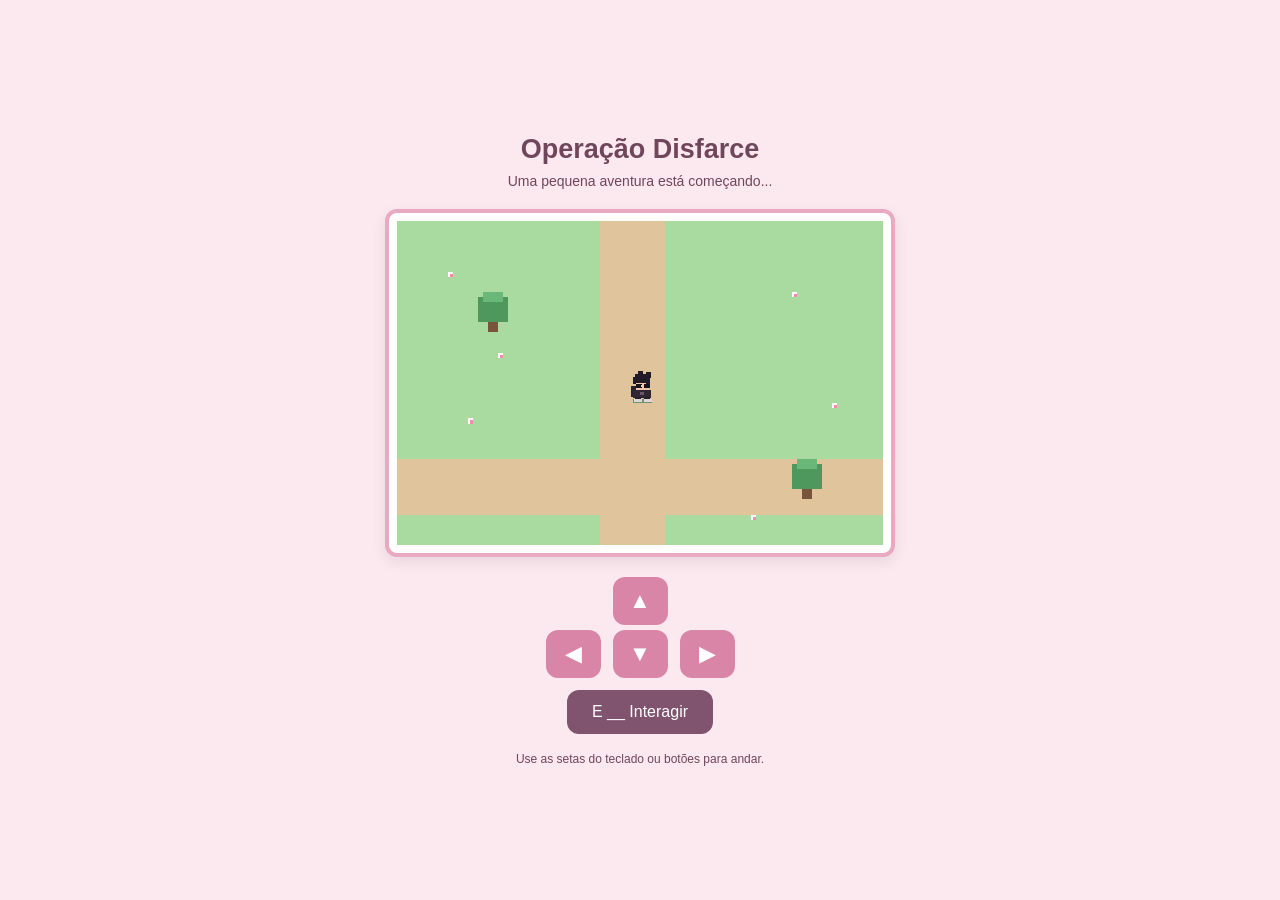
==== Operacao-Disfarce/index.html @ fbfb114b "v1" ====
<!DOCTYPE html>
<html lang="pt-BR">
<head>
    <meta charset="UTF-8">
    <meta name="viewport" content="width=device-width, initial-scale=1.0">
    <title>Operação Disfarce</title>
    <link rel="stylesheet" href="style.css">
</head>
<body>
    <main class="game-container">
        <header>
            <h1>Operação Disfarce</h1>
            <p>Uma pequena aventura está começando...</p>
        </header>

        <section class="game-screen">
            <canvas id="gameCanvas" width="480" height="320"></canvas>
        </section>

        <section class="controls">
            <button data-direction="up">▲</button>

        <div class="horizontal-controls">
            <button data-direction="left">◀</button>
            <button data-direction="down">▼</button>
            <button data-direction="right">▶</button>
        </div>
        </section>

        <section class="action-controls">
            <button id="interactButton"> E __ Interagir</button>
        </section>

        <section class="dialogue-box" id="dialogueBox" hidden>
            <strong id="dialogueName">Ren</strong>
            <p id="dialogueText"></p>
            <small>Pressione E para continuar</small>
        </section>

        <p class="instructions">
            Use as setas do teclado ou botões para andar.
        </p>
    </main>

    <script src="script.js"></script>
</body>
</html>
---- Operacao-Disfarce/style.css ----
* { 
    margin: 0;
    padding: 0;
    box-sizing: border-box;
}

body {
    background: #fce8ef;
    font-family: 'Arial', sans-serif;
    min-height: 100vh;
    display: flex;
    justify-content: center;
    align-items: center;
    color: #70465a
}

.game-container {
    width: 95%;
    max-width: 550px;
    text-align: center;
    padding: 20px;
}

header h1 {
    font-size: 27px;
    margin-bottom: 8px;
}

header p {
    font-size: 14px;
    margin-bottom: 20px;
}

.game-screen {
    width: 100%;
    background: #fff;
    padding: 8px;
    border: 4px solid #e9a9c1;
    border-radius: 12px;
    box-shadow: 0 5px 15px #00000015;
}

canvas {
    display: block;
    width: 100%;
    height: auto;
    image-rendering: pixelated;
    background: #a9dba0;
}

.controls {
    display: flex;
    flex-direction: column;
    align-items: center;
    gap: 5px;
    margin-top: 20px;
}

.horizontal-controls {
    display: flex;
    gap: 12px;
}

.controls button {
    width: 55px;
    height: 48px;
    border: none;
    background: #d985a8;
    color: #fff;
    font-size: 22px;
    border-radius: 12px;
    cursor: pointer;
    touch-action: none;
}

.controls button:active {
    background: #b85e86;
    transform: scale(0.95);
}

.instructions {
    font-size: 12px;
    margin-top: 18px;

}

.action-controls {
display: flex;
justify-content: center;
margin-top: 12px;
}

#interactButton {
    background: #80536f;
    color: #fff;
    border: none;
    border-radius: 12px;
    padding: 13px 25px;
    font-size: 16px;
    cursor: pointer;
    touch-action: manipulation;
}

#interactButton:active {
    transform: scale(0.95);
    background: #633e57;
}

.dialogue-box {
    margin-top: 18px;
    background: #fff4f8;
    border: 3px solid #d985a8;
    border-radius: 14px;
    padding: 16px;
    text-align: left;
    box-shadow: 0 4px 12px #00000015;
}

.dialogue-box strong {
    display: inline-block;
    background: #d985a8;
    color: white;
    padding: 5px 15px;
    border-radius: 8px;
    margin-bottom: 10px;
}

.dialogue-box p {
    line-height: 1.6;
    min-height: 45px;
}

.dialogue-box small {
    display: block;
    text-align: right;
    color: #956b80;
    margin-top: 10px;
}

.dialogue-box[hidden] {
    display: none;
}
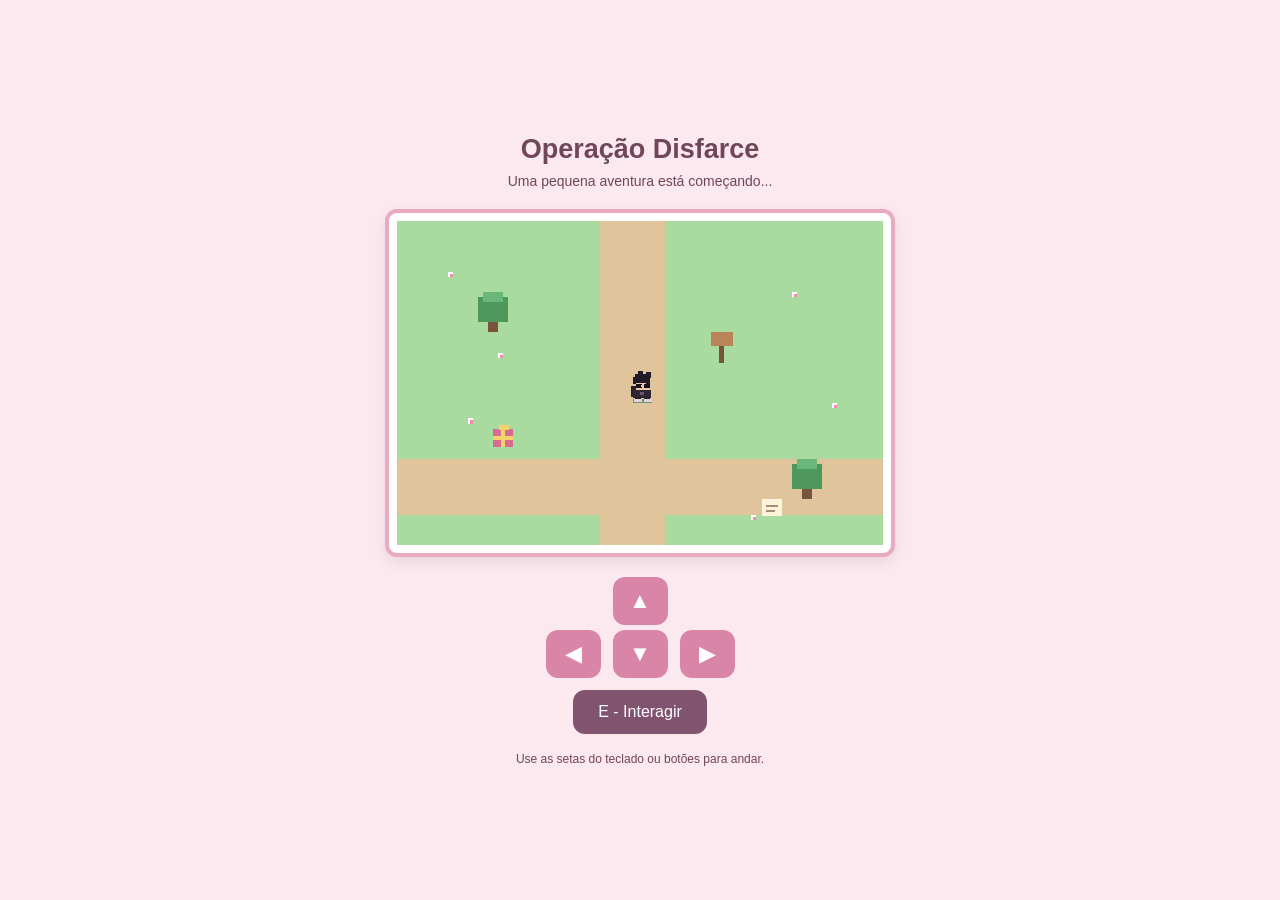
==== commit c5f7a018: "v1.1" ====
--- a/Operacao-Disfarce/index.html
+++ b/Operacao-Disfarce/index.html
@@ -28,7 +28,7 @@
         </section>
 
         <section class="action-controls">
-            <button id="interactButton"> E __ Interagir</button>
+            <button id="interactButton"> E - Interagir</button>
         </section>
 
         <section class="dialogue-box" id="dialogueBox" hidden>
